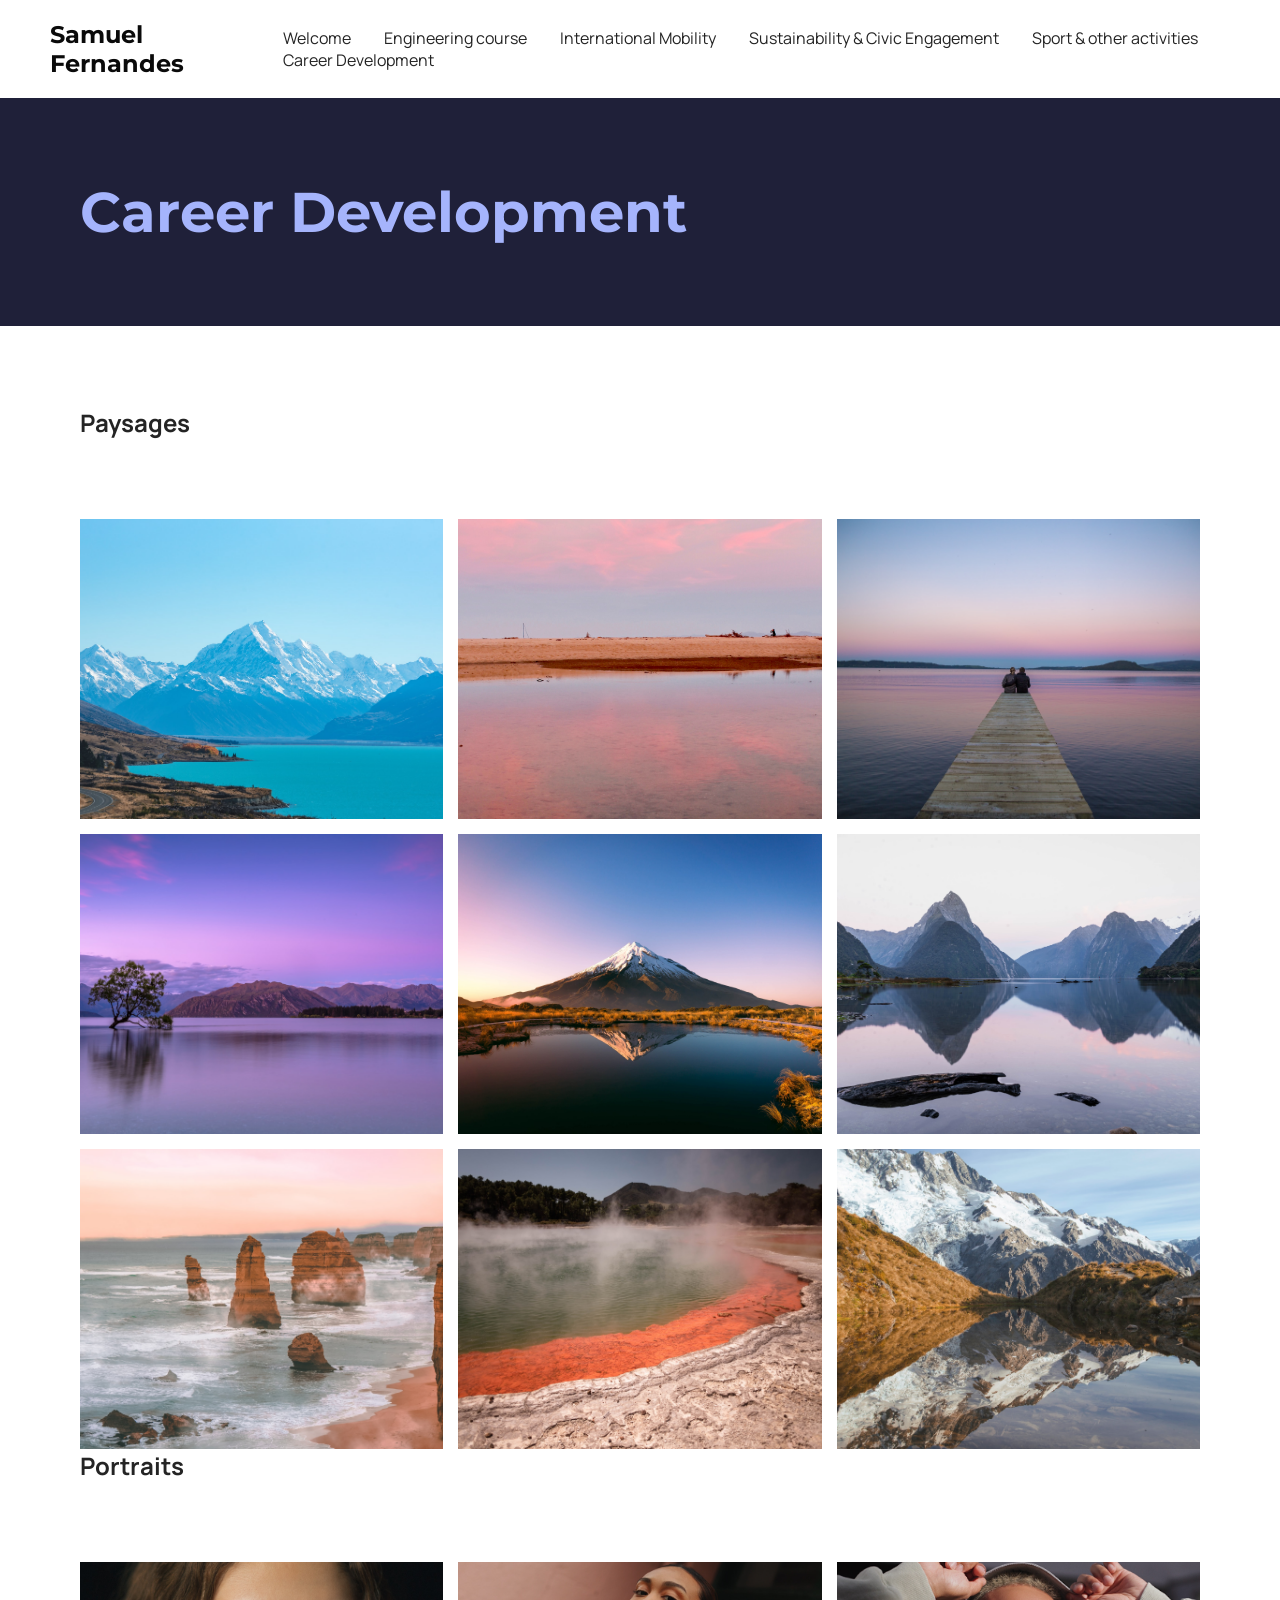
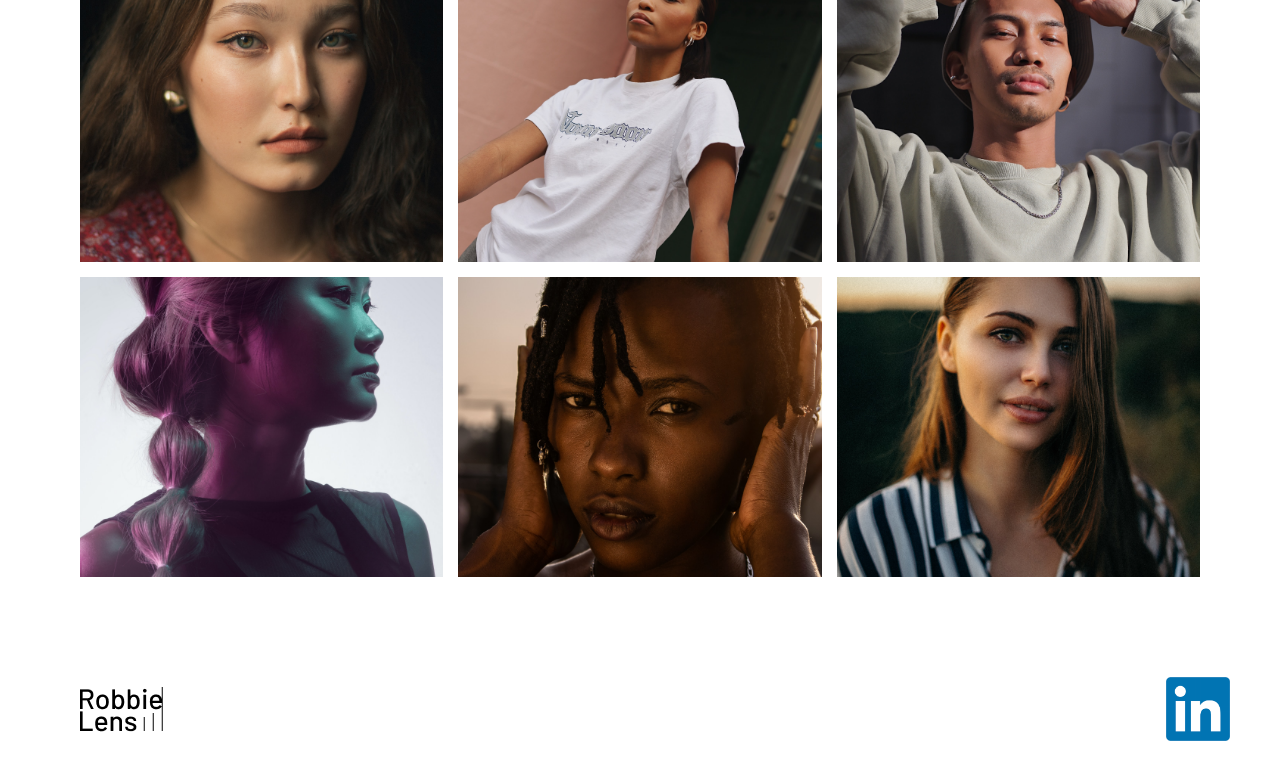
==== Career Development.html @ a6be3ad3 "Career Development.html" ====
<!DOCTYPE html>
<html lang="fr">

<head>
    <meta charset="utf-8" >
    <title>Portfolio - Robbie Lens Photographie</title>
    <link href="style/style.css" rel="stylesheet" >
    <link href="style/Career-Development.css" rel="stylesheet" >
    <link rel="preconnect" href="https://fonts.googleapis.com">
    <link rel="preconnect" href="https://fonts.gstatic.com" crossorigin>
    <link href="https://fonts.googleapis.com/css2?family=Manrope&family=Montserrat&display=swap" rel="stylesheet">
</head>

<body>
    <header>
        <nav>
            <p class="nom">Samuel Fernandes</p>
            <div>
                <a href="Welcome.html">Welcome</a>
                <a href="Engineering course.html">Engineering course</a>
                <a href="International Mobility.html">International Mobility</a>
                <a href="Sustainability & Civic Engagement.html">Sustainability & Civic Engagement</a>
                <a href="Sport & other activities.html">Sport & other activities</a>
                <a href="Career Development.html">Career Development</a>
            </div>
        </nav>
    </header>
    <main>
        <section>
            <h1>Career Development</h1>
        </section>
        <section class="portfolio-section-photos">
            <h2>Paysages</h2>
            <div class="grid-paysages">
                <a href="images/portfolio/paysage1.jpg" class="lien-conteneur-photo">
                    <img src="images/portfolio/paysage1.jpg" alt="Mont Aoraki - Nouvelle-Zélande" >
                    <div class="photo-hover">Voir la photo</div>
                </a>
                <a href="images/portfolio/paysage2.jpg" class="lien-conteneur-photo">
                    <img src="images/portfolio/paysage2.jpg" alt="Parc National d’Abel Tasman - Nouvelle-Zélande" >
                    <div class="photo-hover">Voir la photo</div>
                </a>
                <a href="images/portfolio/paysage3.jpg" class="lien-conteneur-photo">
                    <img src="images/portfolio/paysage3.jpg" alt="Lac Rotorua - Nouvelle-Zélande" >
                    <div class="photo-hover">Voir la photo</div>
                </a>
                <a href="images/portfolio/paysage4.jpg" class="lien-conteneur-photo">
                    <img src="images/portfolio/paysage4.jpg" alt="Lac Wanaka - Nouvelle-Zélande" >
                    <div class="photo-hover">Voir la photo</div>
                </a>
                <a href="images/portfolio/paysage5.jpg" class="lien-conteneur-photo">
                    <img src="images/portfolio/paysage5.jpg" alt="Mont Taranaki - Nouvelle-Zélande" >
                    <div class="photo-hover">Voir la photo</div>
                </a>
                <a href="images/portfolio/paysage6.jpg" class="lien-conteneur-photo">
                    <img src="images/portfolio/paysage6.jpg" alt="Milford Sound - Nouvelle-Zélande" >
                    <div class="photo-hover">Voir la photo</div>
                </a>
                <a href="images/portfolio/paysage7.jpg" class="lien-conteneur-photo">
                    <img src="images/portfolio/paysage7.jpg" alt="Twelve Apostle - Australie" >
                    <div class="photo-hover">Voir la photo</div>
                </a>
                <a href="images/portfolio/paysage8.jpg" class="lien-conteneur-photo">
                    <img src="images/portfolio/paysage8.jpg" alt="Wai-O-Tapu - Nouvelle-Zélande" >
                    <div class="photo-hover">Voir la photo</div>
                </a>
                <a href="images/portfolio/paysage9.jpg" class="lien-conteneur-photo">
                    <img src="images/portfolio/paysage9.jpg" alt="Mont Cook - Nouvelle Zélande" >
                    <div class="photo-hover">Voir la photo</div>
                </a>
            </div>
            <h2>Portraits</h2>
            <div class="grid-portraits">
                <a href="images/portfolio/portrait1.jpg" class="lien-conteneur-photo">
                    <img src="images/portfolio/portrait1.jpg" alt="Portrait jeune femme 1" >
                    <div class="photo-hover">Voir la photo</div>
                </a>
                <a href="images/portfolio/portrait2.jpg" class="lien-conteneur-photo">
                    <img src="images/portfolio/portrait2.jpg" alt="Portrait jeune femme 2" >
                    <div class="photo-hover">Voir la photo</div>
                </a>
                <a href="images/portfolio/portrait3.jpg" class="lien-conteneur-photo">
                    <img src="images/portfolio/portrait3.jpg" alt="Portrait jeune homme 3" >
                    <div class="photo-hover">Voir la photo</div>
                </a>
                <a href="images/portfolio/portrait4.jpg" class="lien-conteneur-photo">
                    <img src="images/portfolio/portrait4.jpg" alt="Portrait jeune femme 4" >
                    <div class="photo-hover">Voir la photo</div>
                </a>
                <a href="images/portfolio/portrait5.jpg" class="lien-conteneur-photo">
                    <img src="images/portfolio/portrait5.jpg" alt="Portrait jeune femme 5" >
                    <div class="photo-hover">Voir la photo</div>
                </a>
                <a href="images/portfolio/portrait6.jpg" class="lien-conteneur-photo">
                    <img src="images/portfolio/portrait6.jpg" alt="Portrait jeune femme 6" >
                    <div class="photo-hover">Voir la photo</div>
                </a>

            </div>
        </section>
    </main>
    <footer>
        <a href="Welcome.html" class="lien-icone">
            <img src="images/logo.png" alt="Logo Robbie Lens" >
        </a>
        <div>
            <a target="_blank" href="https://www.linkedin.com/in/samuel-fernandes-414a6a2a8" class="lien-icone">
                <img class="logo-linkedin" src="images/linkedin.png" alt="Logo Linkedin" >
            </a>
        </div>
    </footer>
</body>

</html>
---- style/style.css ----
* {
    margin: 0;
}
  
body {
    font-family: 'Manrope', sans-serif;
    font-size: 1em;
    background-color: #1f2039;
}
  
a {
    color: #242424;
    text-decoration: none;
}
  
em {
    color: #a5b4fc;
    font-style: normal;
}
  
h1 {
    font-size: 3.5em;
    color: #a5b4fc;
    font-family: 'Montserrat', sans-serif;
}
  
h2 {
    color: #f9f8ff;
}
  
p,li {
    font-size: 1.1em;
    color: #f9f8ff;
}
  
header,footer {
    background-color: white;
    padding: 20px 50px;
}

header {
    position: sticky;
    top: 0;
    z-index: 10;
}
  
.cta {
    display: inline-block;
    background: linear-gradient(#8e86b5, #acaeed);
    color: white;
    border-radius: 50px;
    padding: 20px 30px;
}
  
a:hover {
    text-decoration: underline;
}
  
.cta:hover {
    background: linear-gradient(#696484, #8788ba);
    text-decoration: none;
}
  
.lien-icone {
    margin-left: 30px;
}
  
.lien-icone:hover {
    opacity: 0.5;
}
  
section {
    padding: 80px;
}
  
footer,nav {
    display: flex;
    flex-direction: row;
    align-items: center;
    justify-content: space-between;
}

.logo-linkedin {
    width: 64px;
    height: auto;
}

.nom {
    font-size: 1.5em;
    color: #0a0a0a;
    font-family: 'Montserrat', sans-serif;
    font-weight: bold;
}
  
nav a {
    margin-left: 30px;
}

@media screen and (max-width: 996px) {
    header nav {
      flex-direction: column;
      align-items: center;
      justify-content: center;
}
}
---- style/Career-Development.css ----
.portfolio-section-photos {
    background-color: white;
}
  
.portfolio-section-photos h2 {
    color: #242424;
    margin-bottom: 80px;
}
  
.grid-paysages {
    display: grid;
    grid-template-columns: 1fr 1fr 1fr;
    grid-template-rows: 300px 300px 300px;
    gap: 15px;
}
  
.grid-portraits {
    display: grid;
    grid-template-columns: 1fr 1fr 1fr;
    grid-template-rows: 300px 300px;
    gap: 15px;
}
  
.grid-paysages img, .grid-portraits img {
    width: 100%;
    height: 100%;
    object-fit: cover;
}
  
.lien-conteneur-photo {
    position: relative;
}
  
.photo-hover {
    position: absolute;
    top: 0;
    left: 0;
    right: 0;
    bottom: 0;
    display: flex;
    align-items: center;
    justify-content: center;
    font-size: 1.5em;
    color: white;
    background-color: rgba(0, 0, 0, 0.7);
    display: none;
}
  
.lien-conteneur-photo:hover .photo-hover {
    display: flex;
}

@media screen and (max-width: 996px) {
    .grid-paysages {
      grid-template-columns: 1fr;
      gap: 15px;
}
}
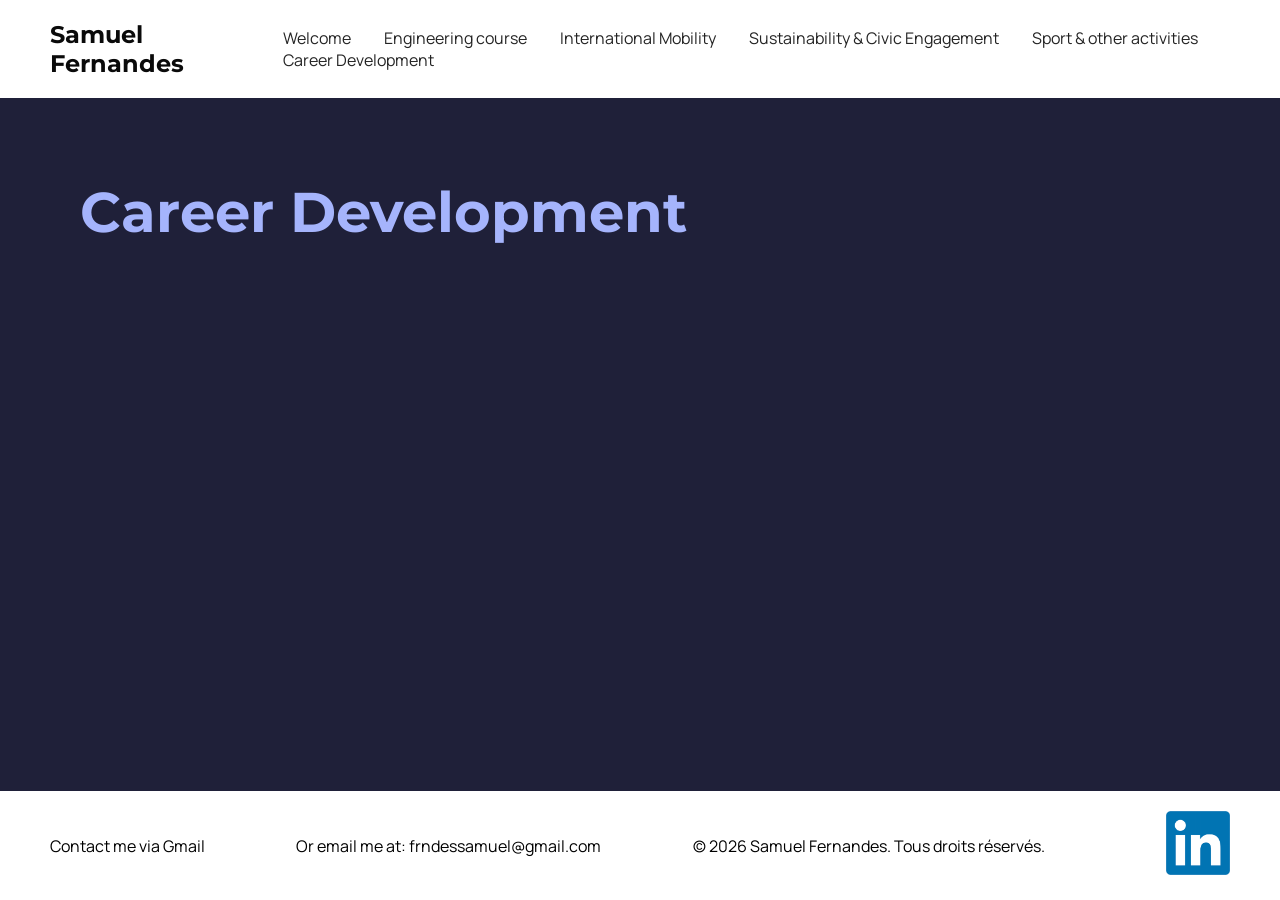
==== commit 5e72ee08: "Test V1 affichage global" ====
--- a/Career Development.html
+++ b/Career Development.html
@@ -16,7 +16,7 @@
         <nav>
             <p class="nom">Samuel Fernandes</p>
             <div>
-                <a href="Welcome.html">Welcome</a>
+                <a href="index.html">Welcome</a>
                 <a href="Engineering course.html">Engineering course</a>
                 <a href="International Mobility.html">International Mobility</a>
                 <a href="Sustainability & Civic Engagement.html">Sustainability & Civic Engagement</a>
@@ -29,80 +29,11 @@
         <section>
             <h1>Career Development</h1>
         </section>
-        <section class="portfolio-section-photos">
-            <h2>Paysages</h2>
-            <div class="grid-paysages">
-                <a href="images/portfolio/paysage1.jpg" class="lien-conteneur-photo">
-                    <img src="images/portfolio/paysage1.jpg" alt="Mont Aoraki - Nouvelle-Zélande" >
-                    <div class="photo-hover">Voir la photo</div>
-                </a>
-                <a href="images/portfolio/paysage2.jpg" class="lien-conteneur-photo">
-                    <img src="images/portfolio/paysage2.jpg" alt="Parc National d’Abel Tasman - Nouvelle-Zélande" >
-                    <div class="photo-hover">Voir la photo</div>
-                </a>
-                <a href="images/portfolio/paysage3.jpg" class="lien-conteneur-photo">
-                    <img src="images/portfolio/paysage3.jpg" alt="Lac Rotorua - Nouvelle-Zélande" >
-                    <div class="photo-hover">Voir la photo</div>
-                </a>
-                <a href="images/portfolio/paysage4.jpg" class="lien-conteneur-photo">
-                    <img src="images/portfolio/paysage4.jpg" alt="Lac Wanaka - Nouvelle-Zélande" >
-                    <div class="photo-hover">Voir la photo</div>
-                </a>
-                <a href="images/portfolio/paysage5.jpg" class="lien-conteneur-photo">
-                    <img src="images/portfolio/paysage5.jpg" alt="Mont Taranaki - Nouvelle-Zélande" >
-                    <div class="photo-hover">Voir la photo</div>
-                </a>
-                <a href="images/portfolio/paysage6.jpg" class="lien-conteneur-photo">
-                    <img src="images/portfolio/paysage6.jpg" alt="Milford Sound - Nouvelle-Zélande" >
-                    <div class="photo-hover">Voir la photo</div>
-                </a>
-                <a href="images/portfolio/paysage7.jpg" class="lien-conteneur-photo">
-                    <img src="images/portfolio/paysage7.jpg" alt="Twelve Apostle - Australie" >
-                    <div class="photo-hover">Voir la photo</div>
-                </a>
-                <a href="images/portfolio/paysage8.jpg" class="lien-conteneur-photo">
-                    <img src="images/portfolio/paysage8.jpg" alt="Wai-O-Tapu - Nouvelle-Zélande" >
-                    <div class="photo-hover">Voir la photo</div>
-                </a>
-                <a href="images/portfolio/paysage9.jpg" class="lien-conteneur-photo">
-                    <img src="images/portfolio/paysage9.jpg" alt="Mont Cook - Nouvelle Zélande" >
-                    <div class="photo-hover">Voir la photo</div>
-                </a>
-            </div>
-            <h2>Portraits</h2>
-            <div class="grid-portraits">
-                <a href="images/portfolio/portrait1.jpg" class="lien-conteneur-photo">
-                    <img src="images/portfolio/portrait1.jpg" alt="Portrait jeune femme 1" >
-                    <div class="photo-hover">Voir la photo</div>
-                </a>
-                <a href="images/portfolio/portrait2.jpg" class="lien-conteneur-photo">
-                    <img src="images/portfolio/portrait2.jpg" alt="Portrait jeune femme 2" >
-                    <div class="photo-hover">Voir la photo</div>
-                </a>
-                <a href="images/portfolio/portrait3.jpg" class="lien-conteneur-photo">
-                    <img src="images/portfolio/portrait3.jpg" alt="Portrait jeune homme 3" >
-                    <div class="photo-hover">Voir la photo</div>
-                </a>
-                <a href="images/portfolio/portrait4.jpg" class="lien-conteneur-photo">
-                    <img src="images/portfolio/portrait4.jpg" alt="Portrait jeune femme 4" >
-                    <div class="photo-hover">Voir la photo</div>
-                </a>
-                <a href="images/portfolio/portrait5.jpg" class="lien-conteneur-photo">
-                    <img src="images/portfolio/portrait5.jpg" alt="Portrait jeune femme 5" >
-                    <div class="photo-hover">Voir la photo</div>
-                </a>
-                <a href="images/portfolio/portrait6.jpg" class="lien-conteneur-photo">
-                    <img src="images/portfolio/portrait6.jpg" alt="Portrait jeune femme 6" >
-                    <div class="photo-hover">Voir la photo</div>
-                </a>
-
-            </div>
-        </section>
     </main>
     <footer>
-        <a href="Welcome.html" class="lien-icone">
-            <img src="images/logo.png" alt="Logo Robbie Lens" >
-        </a>
+        <a href="https://mail.google.com/mail/?view=cm&amp;fs=1&amp;to=frndessamuel%40gmail.com" target="_blank" rel="noopener noreferrer">Contact me via Gmail</a>
+        <p class="footer-text">Or email me at: frndessamuel@gmail.com</p>
+        <p class="footer-text">© 2026 Samuel Fernandes. Tous droits réservés.</p>
         <div>
             <a target="_blank" href="https://www.linkedin.com/in/samuel-fernandes-414a6a2a8" class="lien-icone">
                 <img class="logo-linkedin" src="images/linkedin.png" alt="Logo Linkedin" >
--- a/style/style.css
+++ b/style/style.css
@@ -3,6 +3,9 @@
 }
   
 body {
+    min-height: 100vh;
+    display: flex;
+    flex-direction: column;
     font-family: 'Manrope', sans-serif;
     font-size: 1em;
     background-color: #1f2039;
@@ -72,18 +75,41 @@
 section {
     padding: 80px;
 }
-  
+
+main {
+  flex-grow: 1;
+}
+
 footer,nav {
+    color: #242424;
     display: flex;
     flex-direction: row;
     align-items: center;
     justify-content: space-between;
+    margin-top: auto;
+    flex-grow: 0;
+    flex-shrink: 0;
+}
+
+.footer-text {
+    color: #000;
+    font-size: 1em;
+}
+
+footer a {
+    color: #000;
 }
 
 .logo-linkedin {
     width: 64px;
     height: auto;
 }
+
+.logo-linkedin2 {
+    width: 128px;
+    height: auto;
+}
+
 
 .nom {
     font-size: 1.5em;
